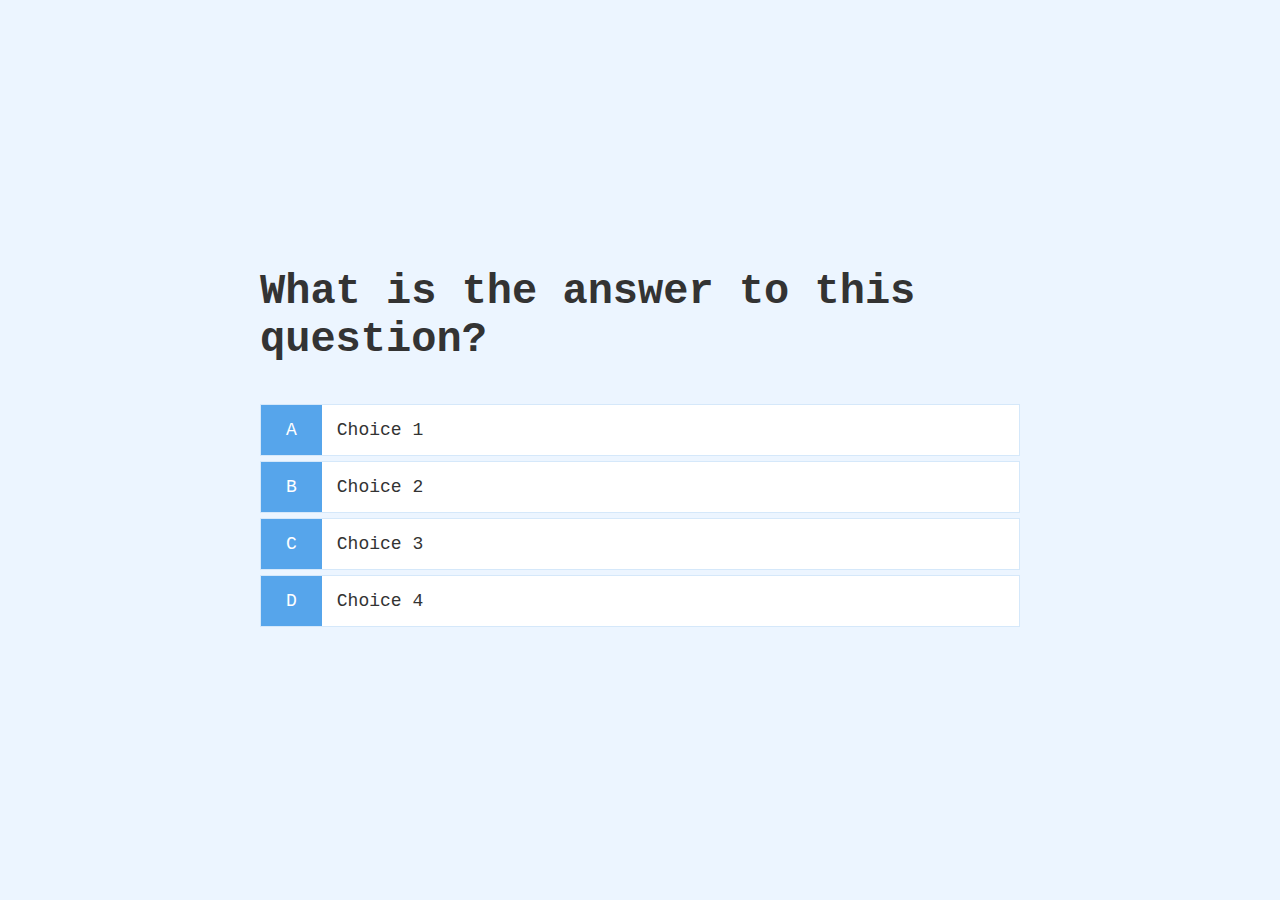
==== game.html @ d34960e8 "." ====
<!DOCTYPE html>
<html lang="en">
<head>
    <meta charset="UTF-8">
    <meta http-equiv="X-UA-Compatible" content="IE=edge">
    <meta name="viewport" content="width=device-width, initial-scale=1.0">
    <title>Quick Quiz - Play</title>
    <link rel="stylesheet" href="game.css">
    <link rel="stylesheet" href="quiz.css">
</head>
<body>
    <div class="container">
        <div id="game" class="justify-center flex-column">
            <h2 id="question">What is the answer to this question?</h2>
            <div class="choice-container">
            <p class="choice-prefix">A</p>
            <p class="choice-text" data-number="1">Choice 1</p>
        </div>
        <div class="choice-container">
            <p class="choice-prefix">B</p>
            <p class="choice-text" data-number="2">Choice 2</p>
        </div>
        <div class="choice-container">
            <p class="choice-prefix">C</p>
            <p class="choice-text" data-number="3">Choice 3</p>
        </div>
        <div class="choice-container">
            <p class="choice-prefix">D</p>
            <p class="choice-text" data-number="4">Choice 4</p>
        </div>
    </div>
</body>
</html>
---- game.css ----
.choice-container {
    display: flex;
    margin-bottom: 0.5rem;
    width: 100%;
    font-size: 1.8rem;
    border: 0.1rem solid rgb(86, 165, 235, 0.25);
    background-color: white;
}
.choice-container:hover {
    cursor: pointer;
    box-shadow: 0 0.4rem 1.4rem 0 rgba(86, 185, 235, 0.5);
    transform: translateY(-0.1rem);
    transition: transform 150ms;
}
.choice-prefix {
    padding: 1.5rem 2.5rem;
    background-color: #56a5eb;
    color: white;
}
.choice-text {
    padding: 1.5rem;
    width: 100%;
}
---- quiz.css ----
:root {
    background-color: #ecf5ff;
    font-size: 62.5%;
}
*{
    box-sizing: border-box;
    font-family: 'Courier New', Courier, monospace;
    margin: 0;
    padding: 0;
    color: #333;
}
h1,
h2,
h3,
h4 {
    margin-bottom: 1rem;
}

h1 {
    font-size: 5.4rem;
    color: black;
    margin-bottom: 5rem;
}
h1 > span {
    font-size: 2.4rem;
    font-weight: 500;
}
h2 {
    font-size: 4.2rem;
    margin-bottom: 4rem;
    font-weight: 700;
}
h3 {
    font-size: 2.8rem;
    font-weight: 500;
}

/* Utilities */

.container {
    width: 100vw;
    height: 100vh;
    display: flex;
    justify-content: center;
    align-items: center;
    max-width: 80rem;
    margin: 0 auto;
    padding: 2rem;
    page-break-after: auto;
}
.container > * {
    width: 100%;
}
.flex-column {
    display: flex;
    flex-direction: column;
}
.flex-center {
    justify-content: center;
    align-items: center;
}
.justify-center {
    justify-content: center;
}
.text-center {
    text-align: center;
}
.hidden {
    display: none;
}
/* buttons */
.btn {
    font-size: 1.8rem;
    padding: 1rem 0;
    width: 20rem;
    text-align: center;
    border: 0.1rem solid #56a5eb;
    margin-bottom: 1rem;
    text-decoration: none;
    color: #56a5eb;
    background-color: white;
}
.btn:hover {
    cursor: pointer;
    box-shadow: 0 0.4rem 1.4rem 0 rgba(86, 185, 235, 0.5);
    transform: translateY(-0.1rem);
    transition: transform 150ms;
}
.btn[disabled]:hover {
    cursor: not-allowed;
    box-shadow: none;
    transform: none;
}
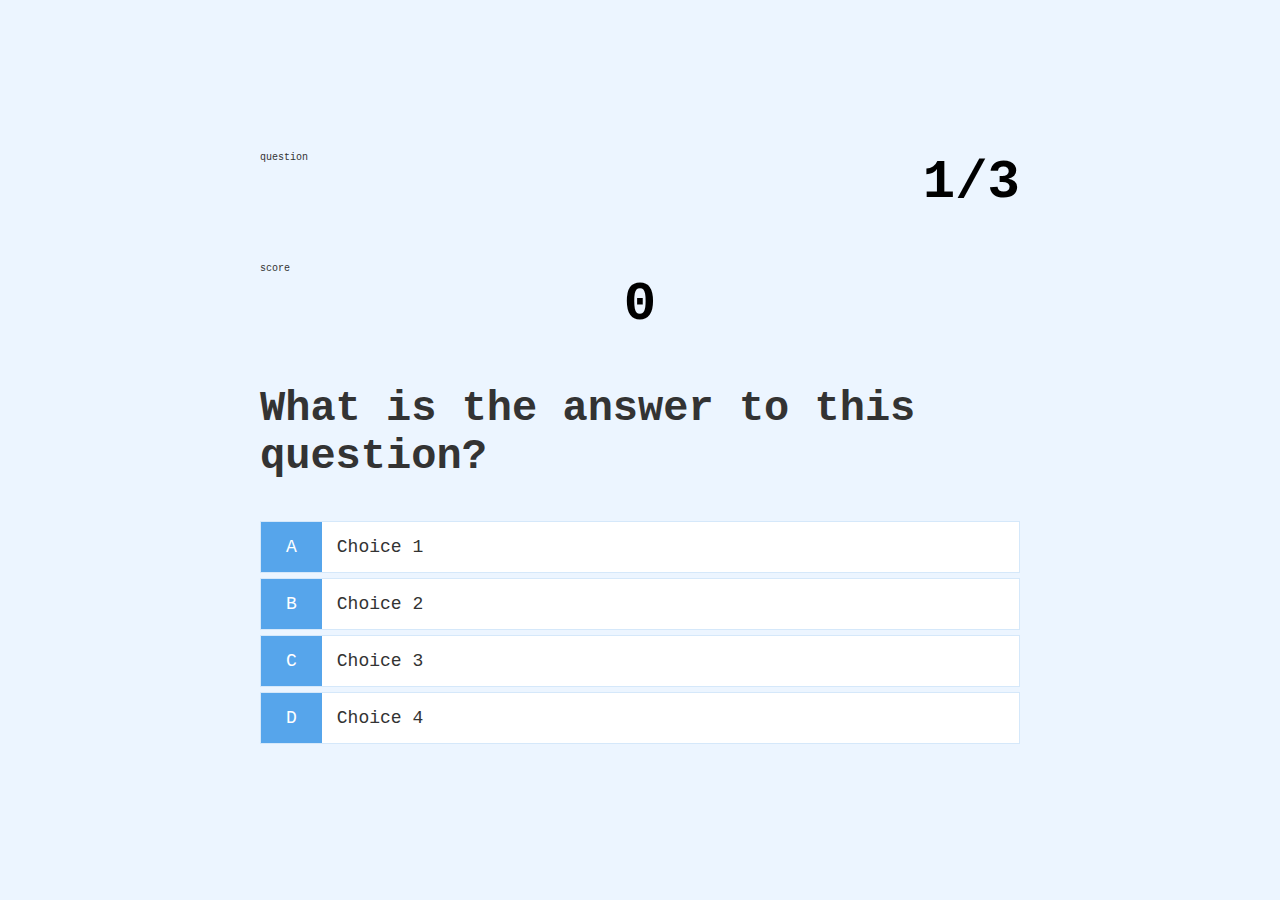
==== commit f29b6e8c: "." ====
--- a/game.html
+++ b/game.html
@@ -11,6 +11,22 @@
 <body>
     <div class="container">
         <div id="game" class="justify-center flex-column">
+            <div id="hud-item">
+                <div id="hud">
+                    <p class="hud=prefix">
+                        question
+                        </p>
+                        <h1 class="hud-main-text" id="questionCounter">
+                            1/3
+                        </h1>
+                        </div>
+                        <p class="hud=prefix">
+                            score
+                            </p>
+                            <h1 class="hud-main-text" id="score">
+                                0
+                            </h1>
+                            </div>
             <h2 id="question">What is the answer to this question?</h2>
             <div class="choice-container">
             <p class="choice-prefix">A</p>
--- a/game.css
+++ b/game.css
@@ -20,4 +20,21 @@
 .choice-text {
     padding: 1.5rem;
     width: 100%;
+}
+.currect {
+    background-color: royalblue;
+}
+.incorrect {
+    background-color: red;
+}
+#hud {
+display: flex;
+justify-content: space-between;
+}
+.hud-prefix {
+    text-align: center;
+    font-size: 2rem;
+}
+.hud-main-text {
+    text-align: center;
 }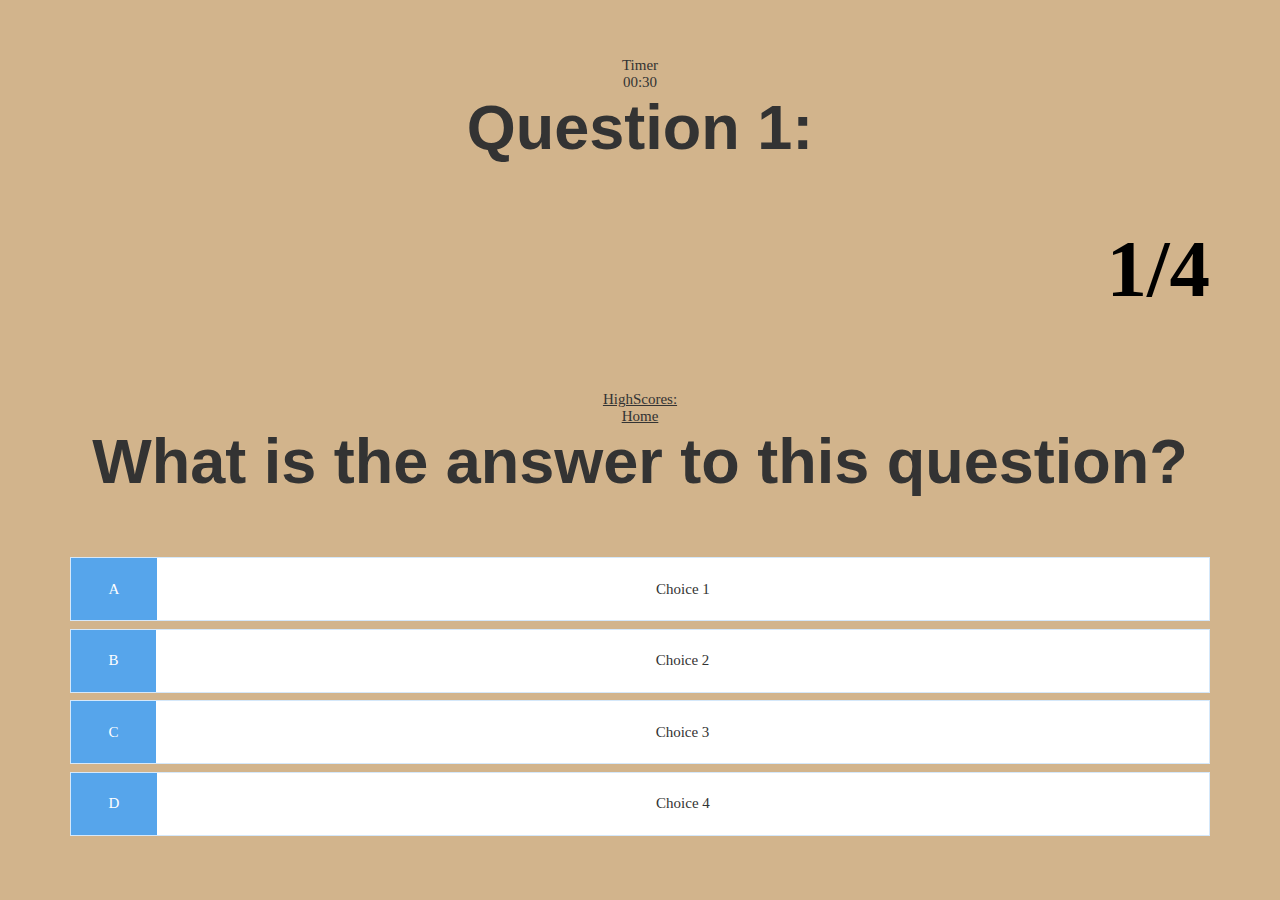
==== commit b18f108b: "html" ====
--- a/game.html
+++ b/game.html
@@ -1,49 +1,61 @@
 <!DOCTYPE html>
 <html lang="en">
+
 <head>
     <meta charset="UTF-8">
     <meta http-equiv="X-UA-Compatible" content="IE=edge">
     <meta name="viewport" content="width=device-width, initial-scale=1.0">
-    <title>Quick Quiz - Play</title>
-    <link rel="stylesheet" href="game.css">
-    <link rel="stylesheet" href="quiz.css">
+    <title>Quick quiz</title>
+    <link rel="stylesheet" href="/css/game.css">
+    <link rel="stylesheet" href="/css/quiz.css">
 </head>
+
 <body>
     <div class="container">
         <div id="game" class="justify-center flex-column">
             <div id="hud-item">
                 <div id="hud">
                     <p class="hud=prefix">
-                        question
+                    <div id="safeTimer">
+                        <p>Timer</p>
+                        <p id="safeTimerDisplay">00:30</p>
+                    </div>
+                    <h2>Question 1:</h2>
+
+                    <h1 class="hud-main-text" id="questionCounter">
+                        1/4
                         </p>
-                        <h1 class="hud-main-text" id="questionCounter">
-                            1/3
-                        </h1>
-                        </div>
-                        <p class="hud=prefix">
-                            score
-                            </p>
-                            <h1 class="hud-main-text" id="score">
-                                0
-                            </h1>
-                            </div>
-            <h2 id="question">What is the answer to this question?</h2>
-            <div class="choice-container">
-            <p class="choice-prefix">A</p>
-            <p class="choice-text" data-number="1">Choice 1</p>
-        </div>
-        <div class="choice-container">
-            <p class="choice-prefix">B</p>
-            <p class="choice-text" data-number="2">Choice 2</p>
-        </div>
-        <div class="choice-container">
-            <p class="choice-prefix">C</p>
-            <p class="choice-text" data-number="3">Choice 3</p>
-        </div>
-        <div class="choice-container">
-            <p class="choice-prefix">D</p>
-            <p class="choice-text" data-number="4">Choice 4</p>
-        </div>
-    </div>
+
+                    </h1>
+                </div>
+                <p class="hud=prefix">
+                <div id="highScoresDiv" class="col-12">
+                    <a href="./score.html"  title="HighScores">HighScores:</a>
+                    <div id="highScoresList"></div>
+                    </p>
+                    </h1>
+                </div>
+                <a href="./index.html" title="Home">Home</a>
+                <div>
+                    <h2 id="question">What is the answer to this question?</h2>
+                    <div class="choice-container">
+                        <p class="choice-prefix">A</p>
+                        <p class="choice-text" question-number="1">Choice 1</p>
+                    </div>
+                    <div class="choice-container">
+                        <p class="choice-prefix">B</p>
+                        <p class="choice-text" question-number="2">Choice 2</p>
+                    </div>
+                    <div class="choice-container">
+                        <p class="choice-prefix">C</p>
+                        <p class="choice-text" question-number="3">Choice 3</p>
+                    </div>
+                    <div class="choice-container">
+                        <p class="choice-prefix">D</p>
+                        <p class="choice-text" question-number="4">Choice 4</p>
+                    </div>
+                </div>
+            </div>
 </body>
+
 </html>--- a/css/game.css
+++ b/css/game.css
@@ -0,0 +1,150 @@
+*{
+    background-color: tan;
+    box-sizing: border-box;
+    font-family: "Times New Roman", Times, serif;
+    margin: 0;
+    padding: 0;
+    color: #333;
+    font-size: 15px;
+    text-align: center;
+}
+
+.safeTimerDisplay {
+    text-align: right;
+    font-size: 15px;
+    color: black;
+}
+h1,
+h2,
+h3,
+h4 {
+  margin-bottom: 1rem;
+}
+
+h1 {
+  font-size: 5.4rem;
+  color: black;
+  margin-bottom: 5rem;
+}
+h1 > span {
+  font-size: 2.4rem;
+  font-weight: 500;
+}
+h2 {
+  font-size: 4.2rem;
+  margin-bottom: 4rem;
+  font-weight: 700;
+  font-family: "Lucida Sans", "Lucida Sans Regular", "Lucida Grande",
+    "Lucida Sans Unicode", Geneva, Verdana, sans-serif;
+}
+h3 {
+  font-size: 2.8rem;
+  font-weight: 500;
+  font-family: "Times New Roman", Times, serif;
+  text-align: left;
+}
+.container {
+  width: 100vw;
+  height: 100vh;
+  display: flex;
+  justify-content: center;
+  align-items: center;
+  max-width: 80rem;
+  margin: 0 auto;
+  padding: 2rem;
+  page-break-after: auto;
+}
+.container > * {
+  width: 100%;
+}
+.flex-column {
+  display: flex;
+  flex-direction: column;
+}
+.flex-center {
+  justify-content: center;
+  align-items: center;
+}
+.justify-center {
+  justify-content: center;
+}
+.text-center {
+  text-align: center;
+}
+.hidden {
+  display: none;
+}
+
+.btn {
+  font-size: 1.8rem;
+  padding: 10px;
+  text-align: auto;
+  margin-bottom: 1rem;
+  color: black;
+  background-color: tan;
+}
+
+.btn[disabled]:hover {
+  cursor: not-allowed;
+  box-shadow: none;
+  transform: none;
+}
+.choice-container {
+  display: flex;
+  margin-bottom: 0.5rem;
+  width: 100%;
+  font-size: 1.8rem;
+  border: 0.1rem solid rgb(86, 165, 235, 0.25);
+  background-color: white;
+}
+.choice-container:hover {
+  cursor: pointer;
+  box-shadow: 0 0.4rem 1.4rem 0 rgba(86, 185, 235, 0.5);
+  transform: translateY(-0.1rem);
+  transition: transform 150ms;
+}
+.choice-prefix {
+  padding: 1.5rem 2.5rem;
+  background-color: #56a5eb;
+  color: white;
+}
+.choice-text {
+  padding: 1.5rem;
+  width: 100%;
+  background-color: white;
+}
+.currect {
+  background-color: royalblue;
+}
+.incorrect {
+  background-color: red;
+}
+.hud {
+  display: flex;
+  justify-content: space-between;
+  text-align: left;
+}
+.hud-main-text {
+  text-align: right;
+  color: black;
+}
+.quickQuiz {
+    text-align: center;
+
+}
+.choice-text {
+background-color: white;
+}
+.GameScore{
+    text-align: center;
+    font-family: cursive;
+    background-color: tan;
+
+}
+.input-group-text btn btn-primary {
+    padding: none;
+}
+.HighScores {
+    text-align: left;
+    font-size: 15px;
+}